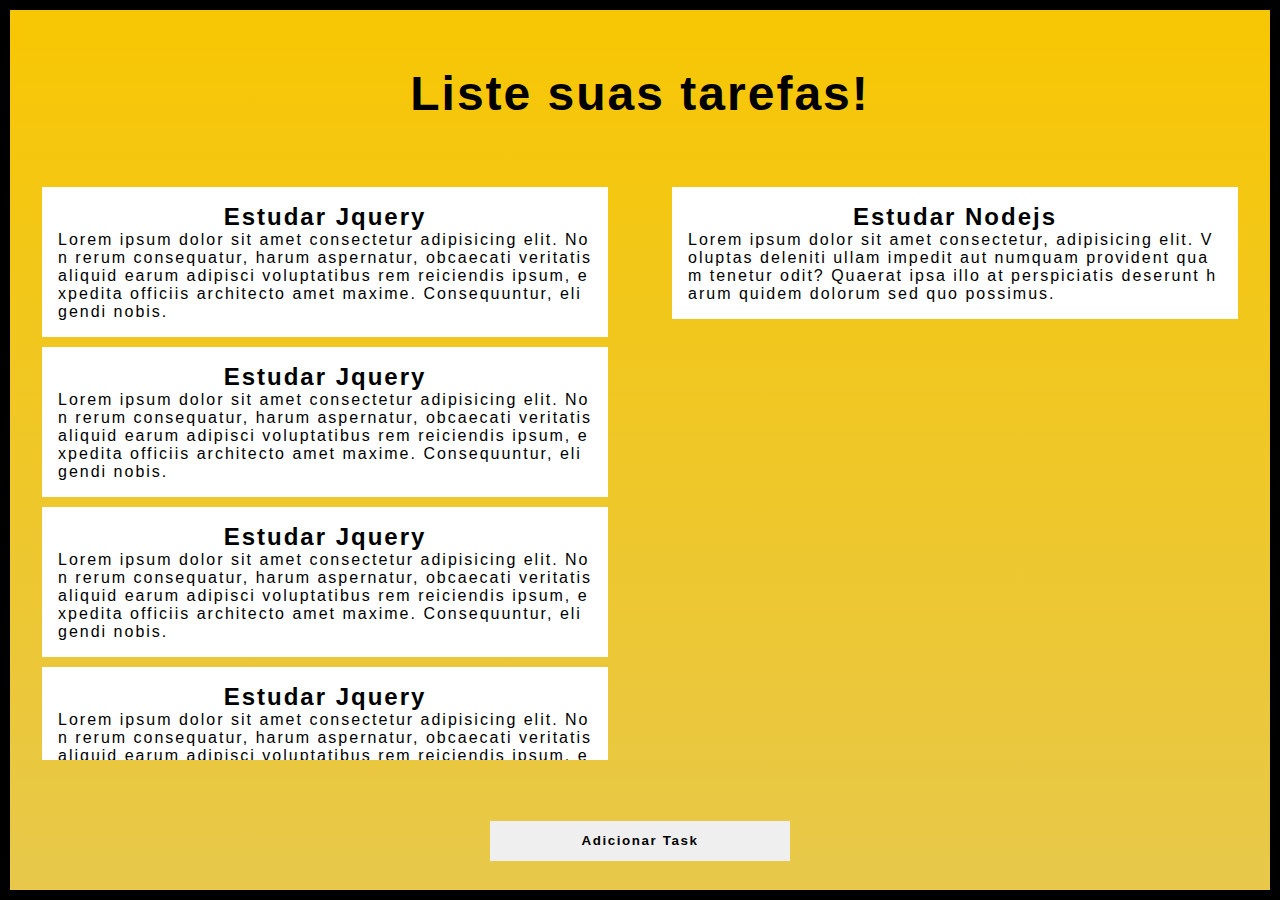
==== TodoList/index.html @ ee738c27 "Alterações" ====
<!DOCTYPE html>
<html lang="pt-BR">

<head>
    <meta charset="UTF-8">
    <meta http-equiv="X-UA-Compatible" content="IE=edge">
    <meta name="viewport" content="width=device-width, initial-scale=1.0">
    <link rel="stylesheet" href="./style/index.css">
    <title>TodoList</title>
</head>

<body>
    <h1 class="main-title">
        Liste suas tarefas!
    </h1>
    <div class="container">
        <div class="container-child container-left dropzone">
            
            <div class="task">
                <h2>
                    Estudar Jquery
                </h2>
                <p>
                    Lorem ipsum dolor sit amet consectetur adipisicing elit. Non rerum consequatur, harum aspernatur,
                    obcaecati veritatis aliquid earum adipisci voluptatibus rem reiciendis ipsum, expedita officiis
                    architecto amet maxime. Consequuntur, eligendi nobis.
                </p>
            </div>
            <div class="task">
                <h2>
                    Estudar Jquery
                </h2>
                <p>
                    Lorem ipsum dolor sit amet consectetur adipisicing elit. Non rerum consequatur, harum aspernatur,
                    obcaecati veritatis aliquid earum adipisci voluptatibus rem reiciendis ipsum, expedita officiis
                    architecto amet maxime. Consequuntur, eligendi nobis.
                </p>
            </div>
            <div class="task">
                <h2>
                    Estudar Jquery
                </h2>
                <p>
                    Lorem ipsum dolor sit amet consectetur adipisicing elit. Non rerum consequatur, harum aspernatur,
                    obcaecati veritatis aliquid earum adipisci voluptatibus rem reiciendis ipsum, expedita officiis
                    architecto amet maxime. Consequuntur, eligendi nobis.
                </p>
            </div>
            <div class="task">
                <h2>
                    Estudar Jquery
                </h2>
                <p>
                    Lorem ipsum dolor sit amet consectetur adipisicing elit. Non rerum consequatur, harum aspernatur,
                    obcaecati veritatis aliquid earum adipisci voluptatibus rem reiciendis ipsum, expedita officiis
                    architecto amet maxime. Consequuntur, eligendi nobis.
                </p>
            </div>
        </div>
        <div class="container-child container-right dropzone">
            <div class="task">
                <h2>
                    Estudar Nodejs
                </h2>
                <p>
                    Lorem ipsum dolor sit amet consectetur, adipisicing elit. Voluptas deleniti ullam impedit aut
                    numquam provident quam tenetur odit? Quaerat ipsa illo at perspiciatis deserunt harum quidem dolorum
                    sed quo possimus.
                </p>
            </div>
        </div>
    </div>
    <div class="adicionar-task-wrapper">
        <button id="adicionar-task">Adicionar Task</button>
    </div>
    <div class="menu-task">
        <div class="menu-task-header">
            <span></span>
            <h3>Adione sua task</h3>
            <span title="fechar" id="close-menu-task">X</span>
        </div>
        <form>
            <input type="text" placeholder="título" id="titulo-task">
            <textarea cols="20" rows="1" placeholder="conteúdo" id="conteudo-task"></textarea>
            <button id="menu-task-adicionar">Adicionar</button>
        </form>
    </div>
    <script src="./script/jquery.js"></script>
    <script src="./script/index.js"></script>
</body>

</html>
---- TodoList/style/index.css ----
*{
    box-sizing: border-box;
    padding: 0;
    margin: 0;
}

body{
    font-family: Verdana, Geneva, Tahoma, sans-serif;
    font-family: Impact, Haettenschweiler, 'Arial Narrow Bold', sans-serif;
    letter-spacing: 2px;
    width: 100vw;
    height: 100vh;
    overflow: hidden;
    background-image: linear-gradient(hsl(48deg 98% 49%), rgb(231, 200, 75));
    background-color: hsl(48deg 98% 49%);
    border: solid black 10px;
    padding: 1rem;
    display: flex;
    flex-direction: column;
    position: relative;
}

.main-title{
    position: relative;
    width: 100%;
    text-align: center;
    line-height: 15vh;
    font-size: 3rem;
}

.container{
    position: relative;
    width: 100%;
    height: 70vh;
    display: flex;
    flex-direction: row;
}

.container .container-child{
    width: 50%;
    height: 95%;
    padding: 1rem;
    position: relative;
    overflow-y: scroll;
    overflow-x: hidden;
}

.container .container-left{
    margin-right: 1rem;
}

.container .container-right{
    margin-left: 1rem;
}

.container .container-child .task{
    position: relative;
    padding: 1rem;
    margin-top: 10px;
    background-color: white;
    cursor: pointer;
}

.container .container-child .task h2{
    text-align: center;
}

.container .container-child .task p{
    line-break: anywhere;
}

.adicionar-task-wrapper{
    width: 100%;
    height: 10vh;
    display: flex;
    justify-content: center;
    align-items: center;
}

button{
    cursor: pointer;
    border: none;
    font-weight: bolder;
    font-family: Verdana, Geneva, Tahoma, sans-serif;
    font-family: Impact, Haettenschweiler, 'Arial Narrow Bold', sans-serif;
    letter-spacing: 0.1rem;
}

.adicionar-task-wrapper button{
    width: 300px;
    height: 40px;
}

button:hover{
    background-color: rgb(223, 222, 222);
}

.menu-task{
    position: absolute;
    top: 50%;
    left: 50%;
    transform: translate(-50%, -50%);
    width: 40vw;
    padding: 2em;
    background-image: linear-gradient(hsl(48deg 98% 49%), rgb(231, 200, 75));
    background-color: hsl(48deg 98% 49%);
    box-shadow: 1px 1px 5px black;
    display: none;
}

.menu-task .menu-task-header{
    display: flex;
    flex-direction: row;
    justify-content: space-between;
    align-items: center;
}

.menu-task .menu-task-header h3, span{
    font-size: 1.5rem;
}

.menu-task .menu-task-header span{
    cursor: pointer;
}

.menu-task form{
    display: flex;
    flex-direction: column;
    align-items: center;
}

.menu-task form input, textarea, button{
    margin-top: 1rem;
    width: 100%;
    outline: none;
    height: 3rem;
    border: none;
}
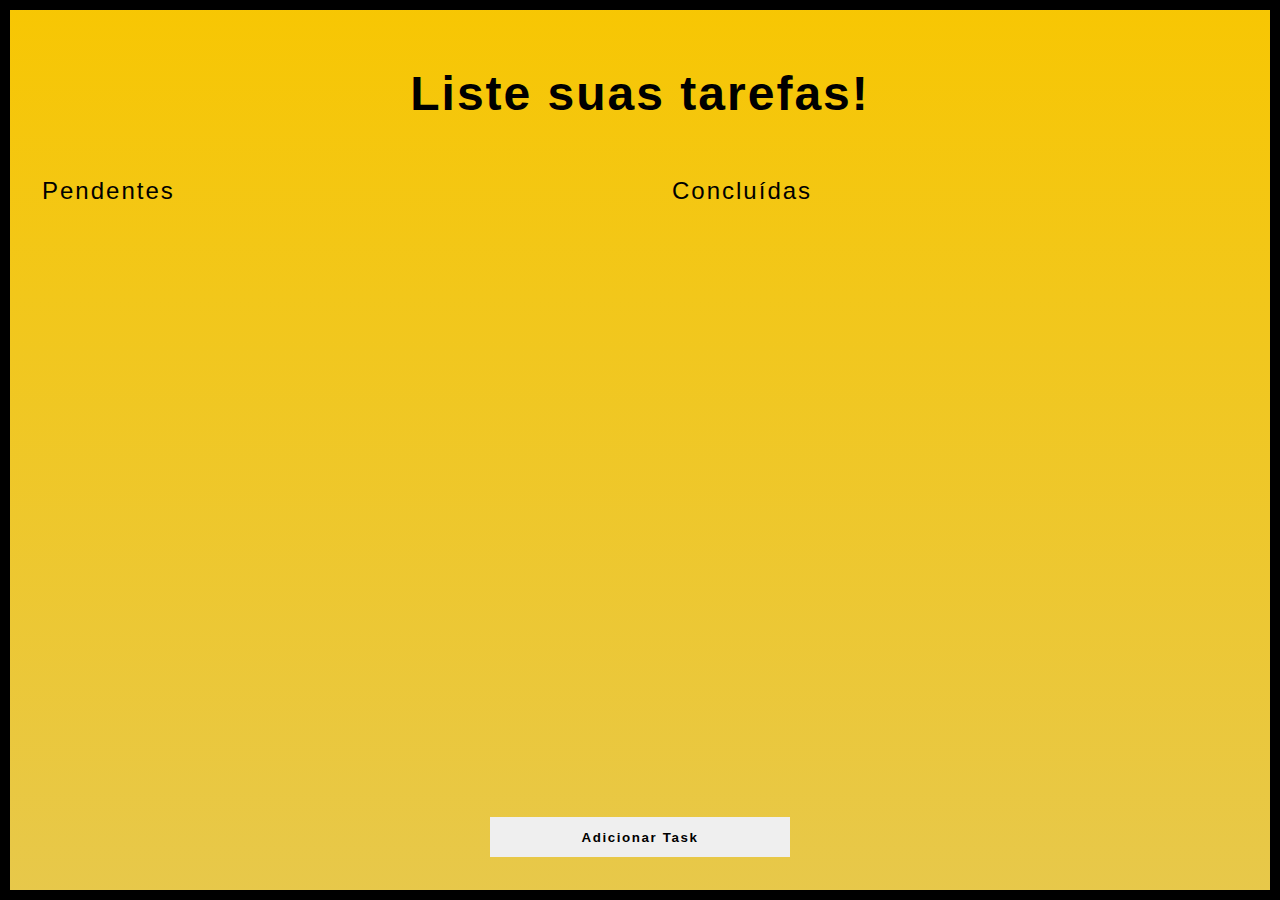
==== commit 91a12f03: "Update index.html" ====
--- a/TodoList/index.html
+++ b/TodoList/index.html
@@ -13,63 +13,16 @@
     <h1 class="main-title">
         Liste suas tarefas!
     </h1>
+    <div class="dropzone trash trash-left"></div>
     <div class="container">
         <div class="container-child container-left dropzone">
-            
-            <div class="task">
-                <h2>
-                    Estudar Jquery
-                </h2>
-                <p>
-                    Lorem ipsum dolor sit amet consectetur adipisicing elit. Non rerum consequatur, harum aspernatur,
-                    obcaecati veritatis aliquid earum adipisci voluptatibus rem reiciendis ipsum, expedita officiis
-                    architecto amet maxime. Consequuntur, eligendi nobis.
-                </p>
-            </div>
-            <div class="task">
-                <h2>
-                    Estudar Jquery
-                </h2>
-                <p>
-                    Lorem ipsum dolor sit amet consectetur adipisicing elit. Non rerum consequatur, harum aspernatur,
-                    obcaecati veritatis aliquid earum adipisci voluptatibus rem reiciendis ipsum, expedita officiis
-                    architecto amet maxime. Consequuntur, eligendi nobis.
-                </p>
-            </div>
-            <div class="task">
-                <h2>
-                    Estudar Jquery
-                </h2>
-                <p>
-                    Lorem ipsum dolor sit amet consectetur adipisicing elit. Non rerum consequatur, harum aspernatur,
-                    obcaecati veritatis aliquid earum adipisci voluptatibus rem reiciendis ipsum, expedita officiis
-                    architecto amet maxime. Consequuntur, eligendi nobis.
-                </p>
-            </div>
-            <div class="task">
-                <h2>
-                    Estudar Jquery
-                </h2>
-                <p>
-                    Lorem ipsum dolor sit amet consectetur adipisicing elit. Non rerum consequatur, harum aspernatur,
-                    obcaecati veritatis aliquid earum adipisci voluptatibus rem reiciendis ipsum, expedita officiis
-                    architecto amet maxime. Consequuntur, eligendi nobis.
-                </p>
-            </div>
+            <span class="container-legend">Pendentes</span>
         </div>
         <div class="container-child container-right dropzone">
-            <div class="task">
-                <h2>
-                    Estudar Nodejs
-                </h2>
-                <p>
-                    Lorem ipsum dolor sit amet consectetur, adipisicing elit. Voluptas deleniti ullam impedit aut
-                    numquam provident quam tenetur odit? Quaerat ipsa illo at perspiciatis deserunt harum quidem dolorum
-                    sed quo possimus.
-                </p>
-            </div>
+            <span class="container-legend">Concluídas</span>
         </div>
     </div>
+    <div class="dropzone trash trash-right"></div>
     <div class="adicionar-task-wrapper">
         <button id="adicionar-task">Adicionar Task</button>
     </div>
@@ -89,4 +42,4 @@
     <script src="./script/index.js"></script>
 </body>
 
-</html>+</html>
